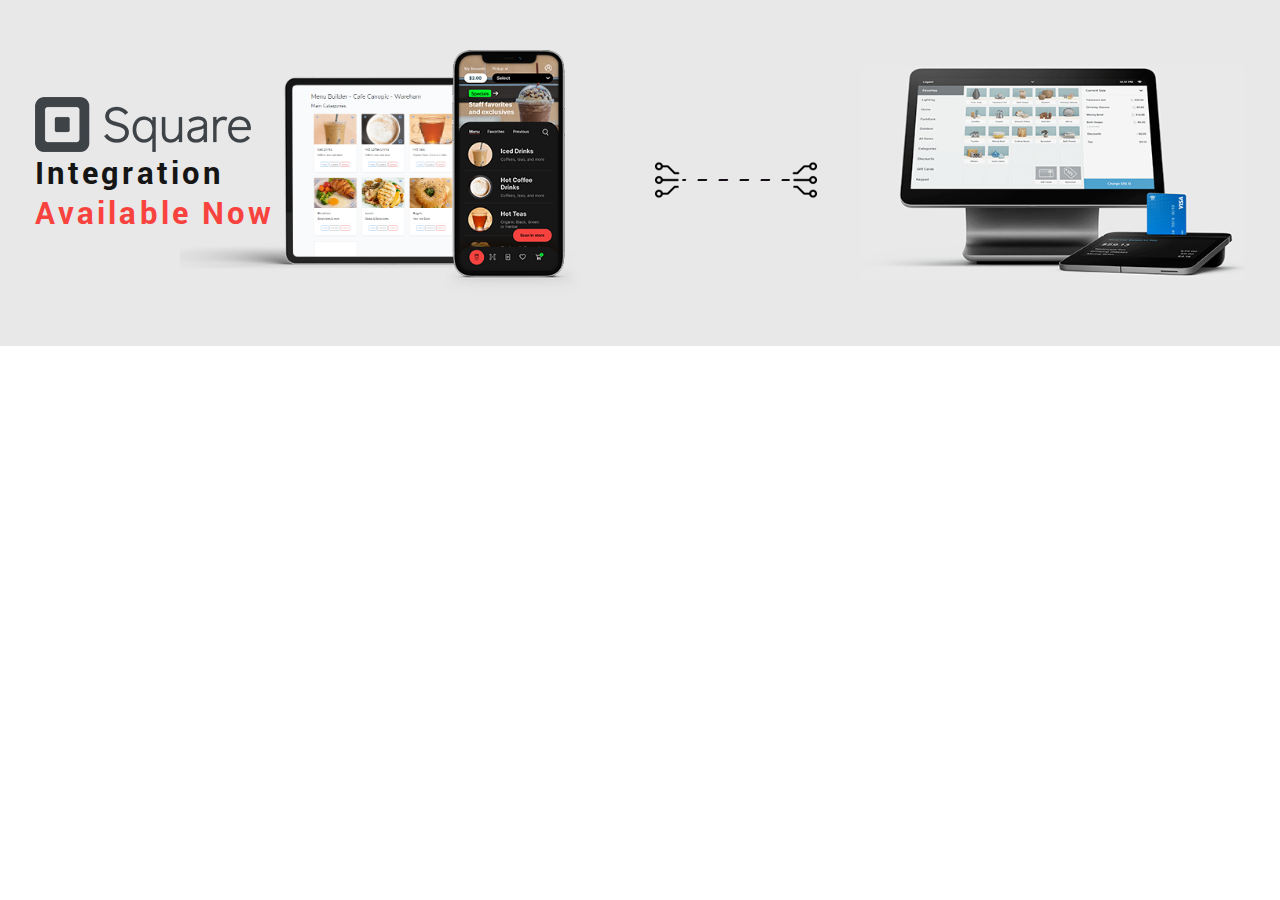
==== square-banner/index.html @ efe52822 "square-banner" ====
<!DOCTYPE html>
<html>
<head>
	<title></title>
	<meta name="viewport" content="width=device-width, initial-scale=1.0">

	<link rel="stylesheet" type="text/css" href="css/bootstrap.min.css">
	<link rel="stylesheet" type="text/css" href="css/style.css">
</head>
<body>
<section class="banner">
	<div class="container-fluid">
		<div class="row">
			<div class="col-lg-6 col-md-12 col-sm-12 col-12">
				<div class="f-left pd-top-10">
					<img src="img/logo.png" class="logo">
					<p>
						<span class="integration-text">Integration</span>
						<br>
						<span class="avl-now">Available Now</span>
					</p>

				</div>
				<div class="">
					<img src="img/-e-Group 4.png" class=" m-l-20 wd-70">
					
				</div>
				
				

				

			</div>
			<div class="col-lg-2 col-md-12 col-sm-12 col-12 d-flex align-items-center">
				<div class="sprt-img">
					<img src="img/separator.png" class="img-res">
				</div>
			</div>
			<div class="col-lg-4 col-md-12 col-sm-12 col-12 d-flex align-items-center">
				
				<div class="">
					<img src="img/hardware-retail-home-tile.png" class="img-fluid">
				</div>
			</div>
			
		</div>
	</div>
</section>
</body>
</html>
---- square-banner/css/style.css ----
@font-face {
  font-family: Roboto-Bold;
  src: url(../fonts/roboto/Roboto-Bold.ttf);
}


.banner{
  background-color: #e8e8e8;
  /*height: 300px;*/
  padding: 50px 20px;

}
.integration-text{
  font-family: Roboto-Bold;
  font-size: 31px;
  font-weight: bold;
  font-stretch: normal;
  font-style: normal;
  line-height: normal;
  letter-spacing: 3.1px;
  text-align: center;
  color: #151515;
}
.avl-now{
  font-family: Roboto-Bold;
  font-size: 31px;
  font-weight: bold;
  font-stretch: normal;
  font-style: normal;
  line-height: normal;
  letter-spacing: 3.1px;
  text-align: center;
  color: #f8423e;
}

.f-left{
  float: left;
}
.pd-top-10{
  padding-top: 8%;
}
.m-l-20{
  margin-left: -16%; 
}
.wd-70{
  width: 70%;
}
.sprt-img{
  margin-top: 8%;
 
}
.mobile-img{
  position: absolute;
  margin-left: -129px;
  margin-top: -30px;
  
}



@media only screen and (max-width: 1024px) {
.logo{
    width: 50%;
  }
  .integration-text {
    font-size: 20px;
  }
  .avl-now {
    font-size: 15px;
  }
}


@media only screen and (max-width: 767px) {
 .wd-70{
  width: 100%;
}
.img-res{
  width: 100%;
}
.sprt-img{
  display: block;
  margin: 10% auto;
}
}
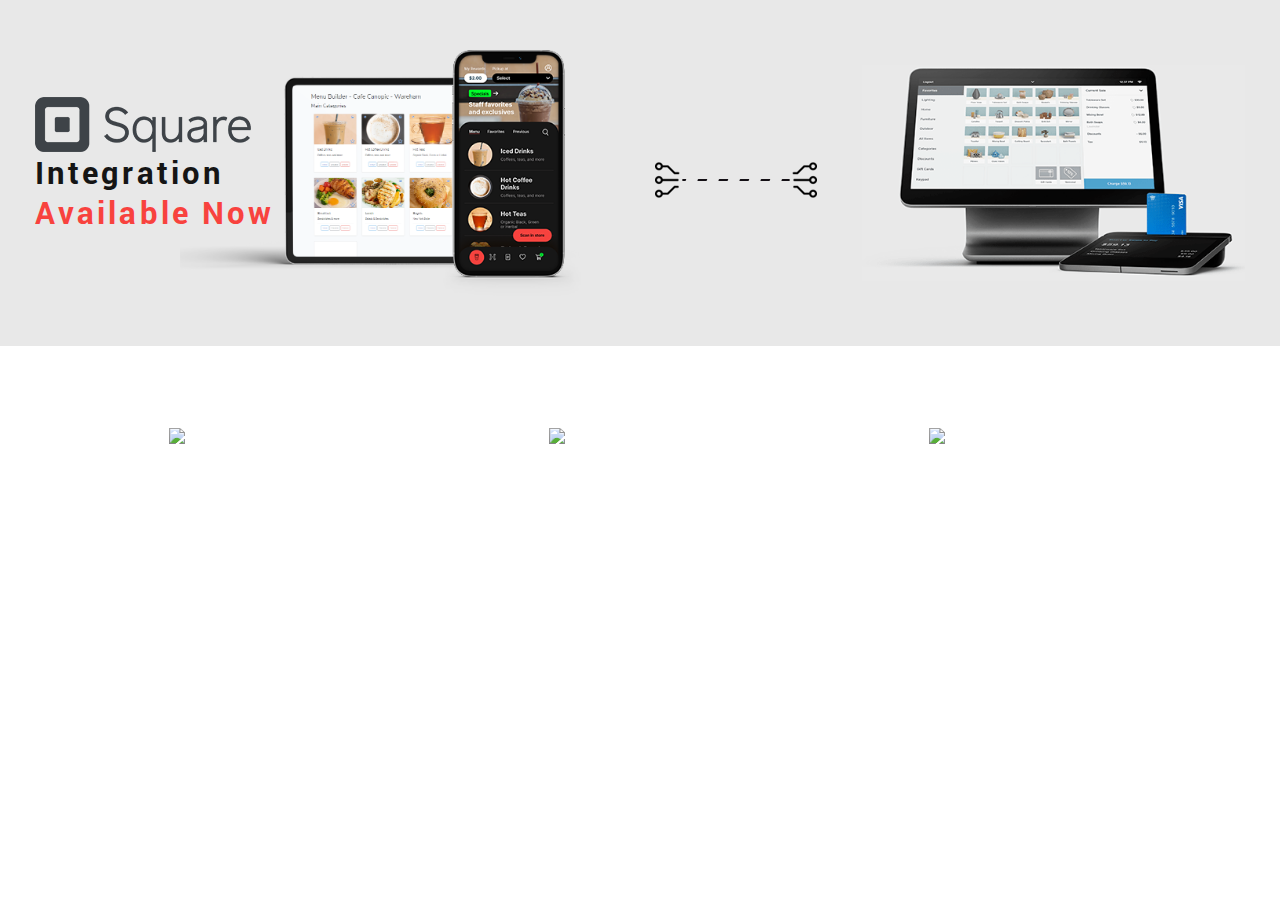
==== commit 72658109: "add logo section" ====
--- a/square-banner/index.html
+++ b/square-banner/index.html
@@ -46,5 +46,24 @@
 		</div>
 	</div>
 </section>
+
+<section style="margin-top: 5%; padding: 10px 10px">
+	<div class="container">
+		<div class="row">
+			<div class="col-lg-4 col-md-4 col-sm-12 col-12 d-flex align-items-center p-2">
+				<img src="https://www.roastmagazine.com/files/small-2-5DE.png" class="img-fluid logo-img-w">
+			</div>
+
+			<div class="col-lg-4 col-md-4 col-sm-12 col-12 d-flex align-items-center p-2">
+				<img src="https://www.roastmagazine.com/files/small-2-5DE.png" class="img-fluid logo-img-w">
+			</div>
+
+			<div class="col-lg-4 col-md-4 col-sm-12 col-12 d-flex align-items-center p-2">
+				<img src="https://keystotheshop.com/wp-content/uploads/2018/11/keys-to-the-shop-logo.jpg" class="img-fluid logo-img-w">
+			</div>
+
+		</div>
+	</div>
+</section>
 </body>
 </html>--- a/square-banner/css/style.css
+++ b/square-banner/css/style.css
@@ -56,6 +56,11 @@
   
 }
 
+.logo-img-w{
+  width: 50%;
+  margin: auto;
+  display: block;
+}
 
 
 @media only screen and (max-width: 1024px) {
